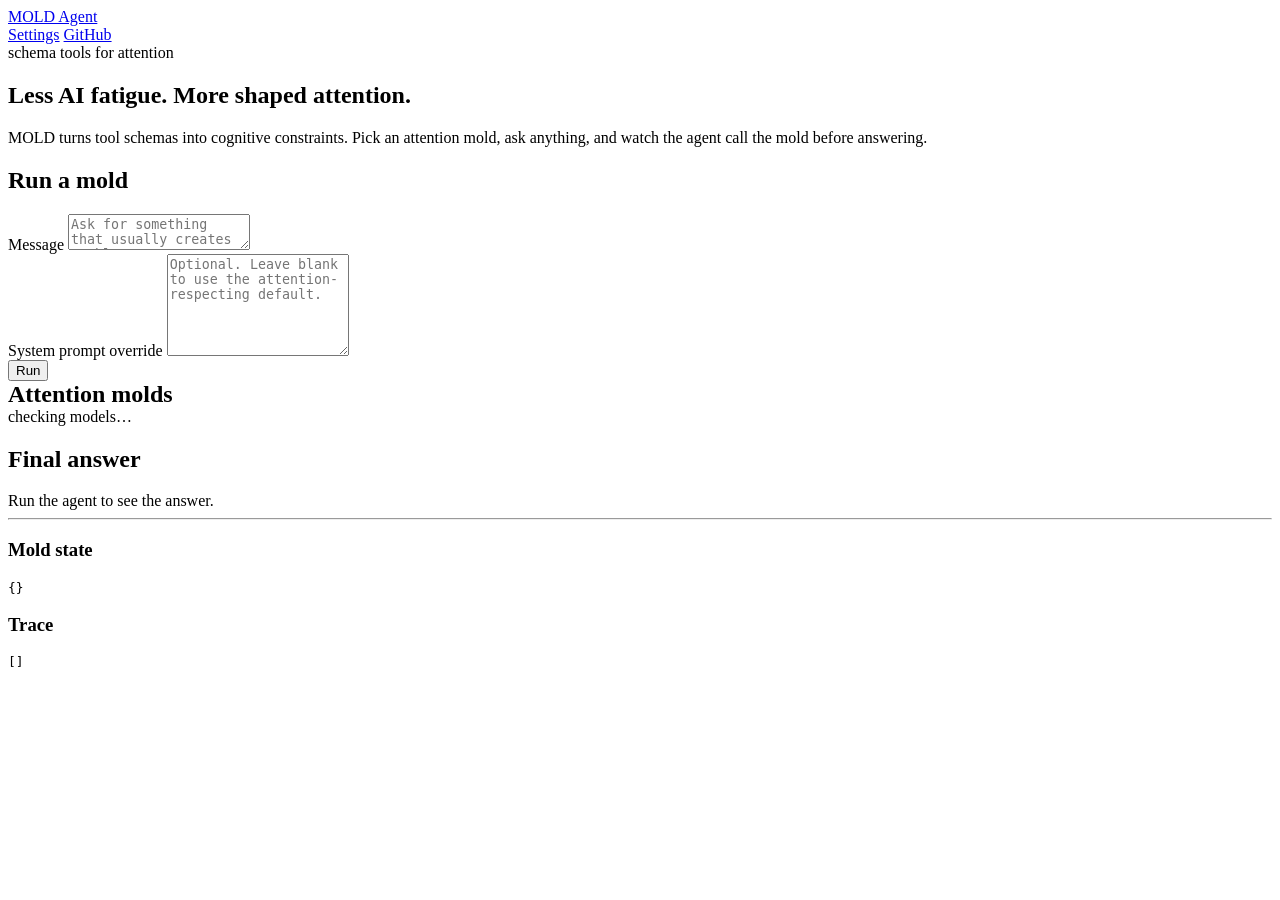
==== frontend/index.html @ 218ccd26 "Add attention mold FastAPI UI" ====
<!doctype html>
<html lang="en">
<head>
  <meta charset="utf-8">
  <meta name="viewport" content="width=device-width, initial-scale=1">
  <title>MOLD Agent</title>
  <link rel="stylesheet" href="/global.css">
</head>
<body>
  <div class="shell">
    <nav class="nav">
      <a class="brand" href="/"><span class="logo"></span><span>MOLD Agent</span></a>
      <div class="nav-links">
        <a href="/settings">Settings</a>
        <a href="https://github.com/pisakhov/MOLD-Agent" target="_blank">GitHub</a>
      </div>
    </nav>

    <section class="hero">
      <span class="badge">schema tools for attention</span>
      <h1>Less AI fatigue. More shaped attention.</h1>
      <p>MOLD turns tool schemas into cognitive constraints. Pick an attention mold, ask anything, and watch the agent call the mold before answering.</p>
    </section>

    <main class="grid">
      <section class="card">
        <h2>Run a mold</h2>
        <div class="field">
          <label>Message</label>
          <textarea id="message" placeholder="Ask for something that usually creates AI bloat..."></textarea>
        </div>
        <div class="field">
          <label>System prompt override</label>
          <textarea id="system-prompt" placeholder="Optional. Leave blank to use the attention-respecting default." style="min-height: 96px"></textarea>
        </div>
        <div class="actions">
          <button id="run" class="btn primary">Run</button>
        </div>
      </section>

      <section class="stack">
        <div class="card">
          <div class="row" style="justify-content: space-between">
            <h2 style="margin:0">Attention molds</h2>
            <span id="model-status" class="badge">checking models…</span>
          </div>
          <div id="molds" class="stack" style="margin-top:14px"></div>
        </div>

        <div class="card">
          <h2>Final answer</h2>
          <div id="answer" class="output muted">Run the agent to see the answer.</div>
          <hr>
          <h3>Mold state</h3>
          <pre id="state" class="json">{}</pre>
          <h3>Trace</h3>
          <pre id="trace" class="json">[]</pre>
        </div>
      </section>
    </main>
  </div>
  <script type="module" src="/static/app.js"></script>
</body>
</html>
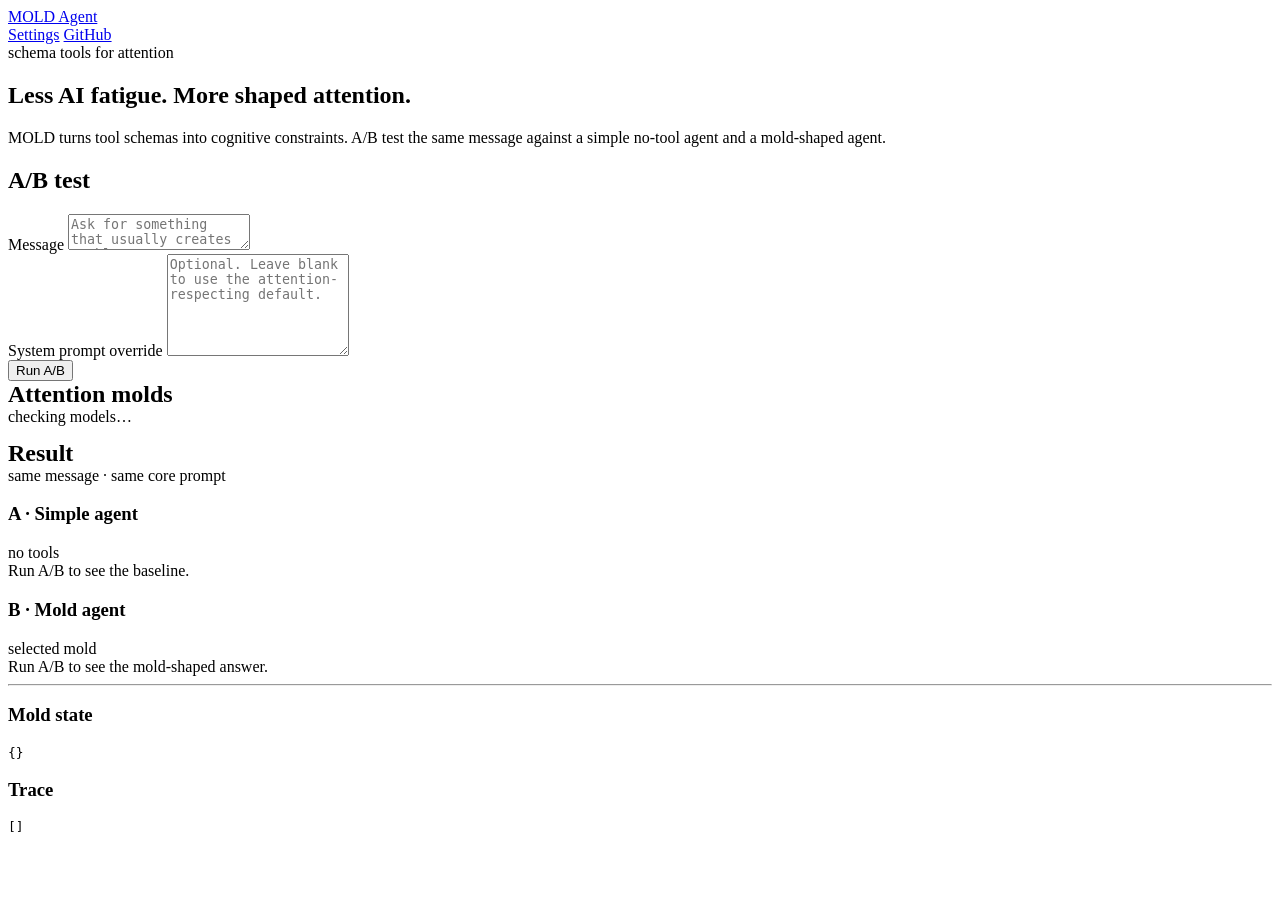
==== commit 4110b542: "Add simple versus mold A/B run" ====
--- a/frontend/index.html
+++ b/frontend/index.html
@@ -19,12 +19,12 @@
     <section class="hero">
       <span class="badge">schema tools for attention</span>
       <h1>Less AI fatigue. More shaped attention.</h1>
-      <p>MOLD turns tool schemas into cognitive constraints. Pick an attention mold, ask anything, and watch the agent call the mold before answering.</p>
+      <p>MOLD turns tool schemas into cognitive constraints. A/B test the same message against a simple no-tool agent and a mold-shaped agent.</p>
     </section>
 
     <main class="grid">
       <section class="card">
-        <h2>Run a mold</h2>
+        <h2>A/B test</h2>
         <div class="field">
           <label>Message</label>
           <textarea id="message" placeholder="Ask for something that usually creates AI bloat..."></textarea>
@@ -34,7 +34,7 @@
           <textarea id="system-prompt" placeholder="Optional. Leave blank to use the attention-respecting default." style="min-height: 96px"></textarea>
         </div>
         <div class="actions">
-          <button id="run" class="btn primary">Run</button>
+          <button id="run" class="btn primary">Run A/B</button>
         </div>
       </section>
 
@@ -48,8 +48,20 @@
         </div>
 
         <div class="card">
-          <h2>Final answer</h2>
-          <div id="answer" class="output muted">Run the agent to see the answer.</div>
+          <div class="row" style="justify-content: space-between">
+            <h2 style="margin:0">Result</h2>
+            <span class="badge">same message · same core prompt</span>
+          </div>
+          <div class="ab-grid" style="margin-top:14px">
+            <div class="ab-panel">
+              <div class="row" style="justify-content: space-between"><h3>A · Simple agent</h3><span class="badge">no tools</span></div>
+              <div id="simple-answer" class="output muted">Run A/B to see the baseline.</div>
+            </div>
+            <div class="ab-panel">
+              <div class="row" style="justify-content: space-between"><h3>B · Mold agent</h3><span class="badge">selected mold</span></div>
+              <div id="mold-answer" class="output muted">Run A/B to see the mold-shaped answer.</div>
+            </div>
+          </div>
           <hr>
           <h3>Mold state</h3>
           <pre id="state" class="json">{}</pre>
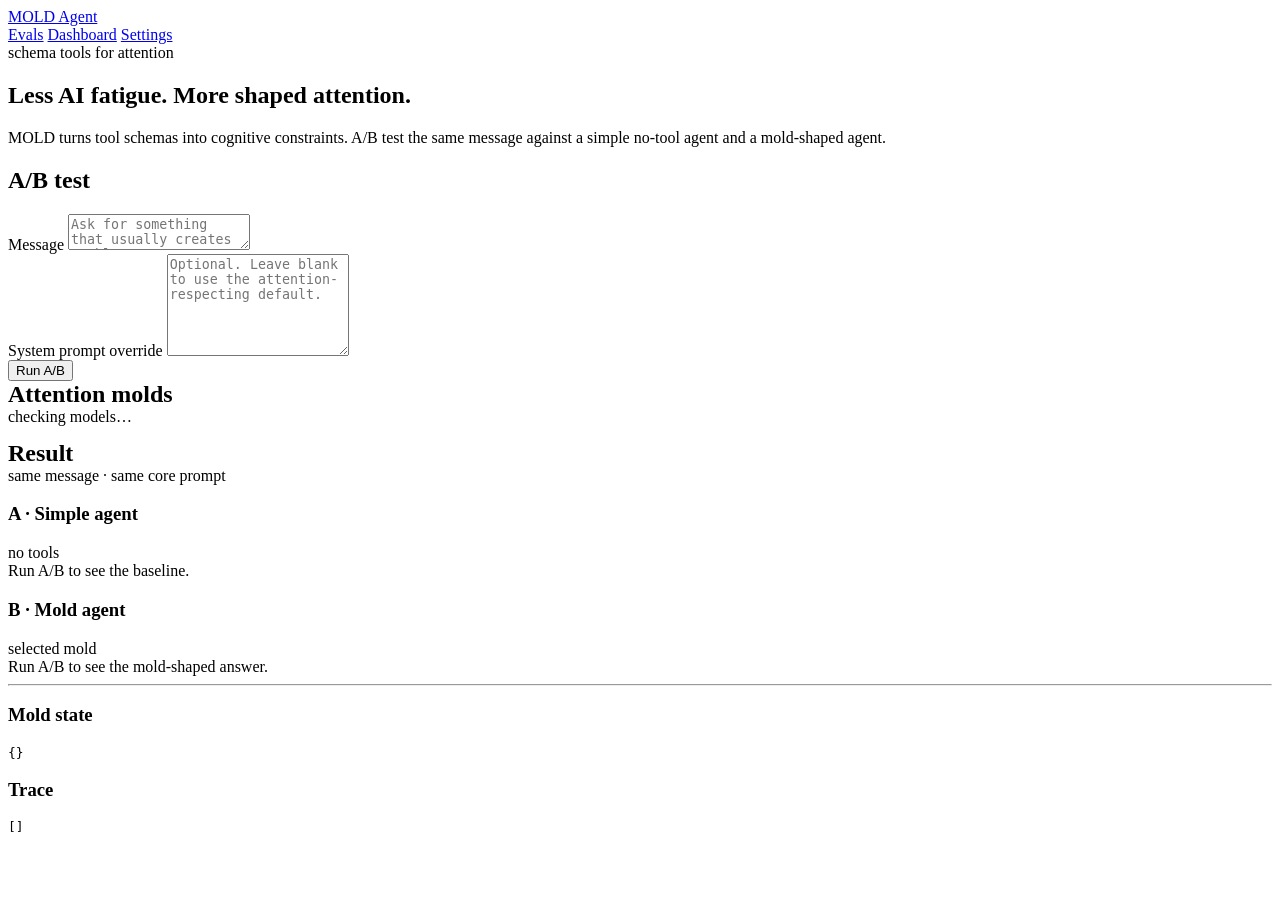
==== commit 59a80859: "Ship blind eval arena" ====
--- a/frontend/index.html
+++ b/frontend/index.html
@@ -11,8 +11,9 @@
     <nav class="nav">
       <a class="brand" href="/"><span class="logo"></span><span>MOLD Agent</span></a>
       <div class="nav-links">
+        <a href="/evals">Evals</a>
+        <a href="/evals/dashboard">Dashboard</a>
         <a href="/settings">Settings</a>
-        <a href="https://github.com/pisakhov/MOLD-Agent" target="_blank">GitHub</a>
       </div>
     </nav>
 
